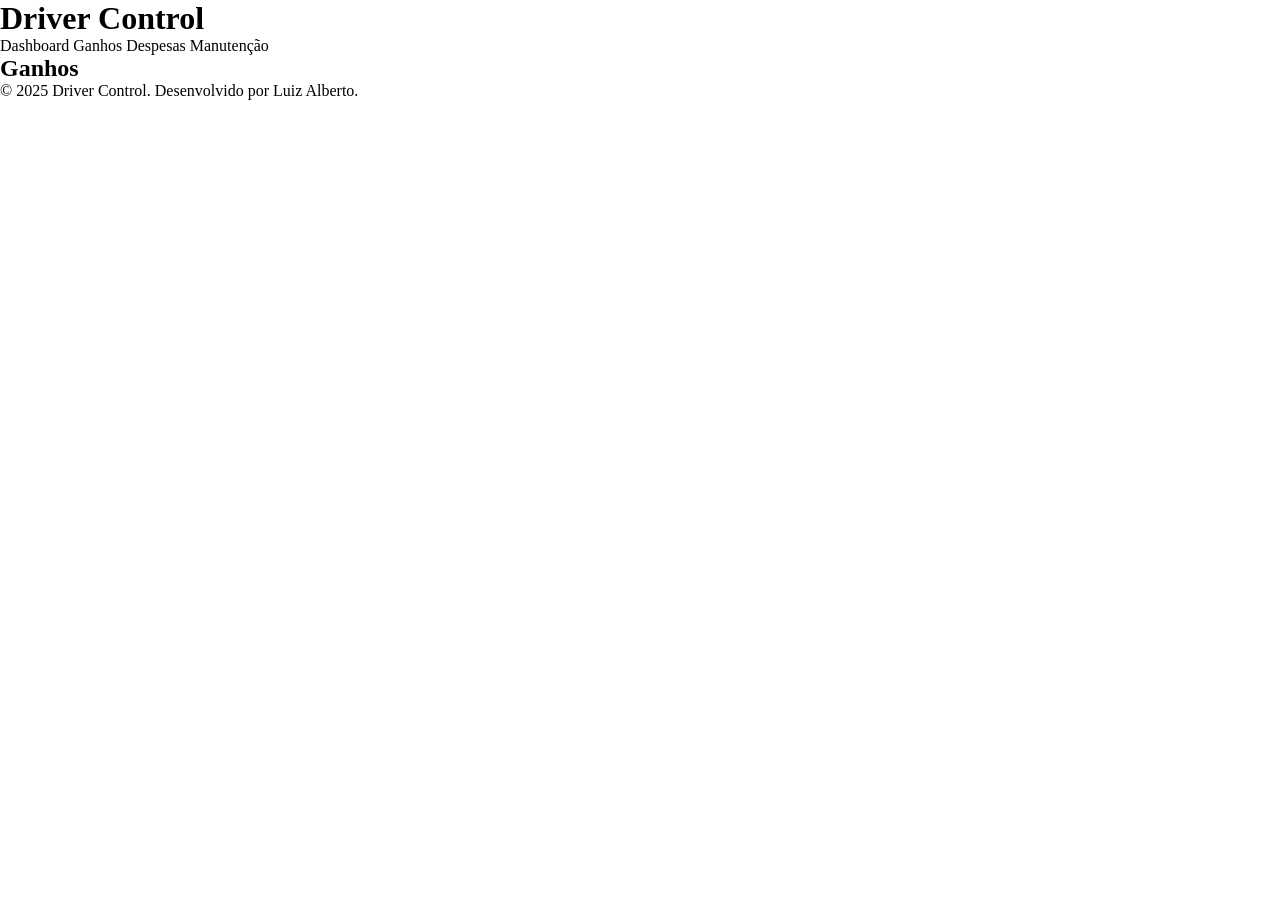
==== pages/earnings.html @ a56a7a0a "feat: add base HTML structure for all pages" ====
<!DOCTYPE html>
<html lang="pt-BR">
  <head>
    <meta charset="UTF-8" />
    <meta name="viewport" content="width=device-width, initial-scale=1.0" />
    <title>Ganhos — Driver Control</title>
    <link rel="stylesheet" href="../assets/css/reset.css" />
    <link rel="stylesheet" href="../assets/css/variables.css" />
    <link rel="stylesheet" href="../assets/css/main.css" />
  </head>
  <body>

    <header class="header">
      <div class="header__logo">
        <h1>Driver Control</h1>
      </div>
      <nav class="header__nav">
        <a href="../index.html">Dashboard</a>
        <a href="earnings.html">Ganhos</a>
        <a href="expenses.html">Despesas</a>
        <a href="maintenance.html">Manutenção</a>
      </nav>
    </header>

    <main class="main">
      <h2>Ganhos</h2>
    </main>

    <footer class="footer">
      <p>&copy; 2025 Driver Control. Desenvolvido por Luiz Alberto.</p>
    </footer>

    <script src="../assets/js/app.js"></script>
  </body>
</html>
---- assets/css/variables.css ----
:root {
  /* Cores principais */
  --color-primary: #2563EB;
  --color-primary-dark: #1D4ED8;
  --color-secondary: #10B981;
  --color-danger: #EF4444;
  --color-warning: #F59E0B;

  /* Tons de cinza */
  --color-bg: #F8FAFC;
  --color-bg-card: #FFFFFF;
  --color-border: #E2E8F0;
  --color-text: #1E293B;
  --color-text-muted: #64748B;

  /* Tipografia */
  --font-family: 'Segoe UI', system-ui, sans-serif;
  --font-size-sm: 0.875rem;
  --font-size-base: 1rem;
  --font-size-lg: 1.125rem;
  --font-size-xl: 1.25rem;

  /* Espaçamento */
  --spacing-xs: 0.25rem;
  --spacing-sm: 0.5rem;
  --spacing-md: 1rem;
  --spacing-lg: 1.5rem;
  --spacing-xl: 2rem;

  /* Bordas */
  --border-radius: 8px;
  --border-radius-lg: 12px;
}
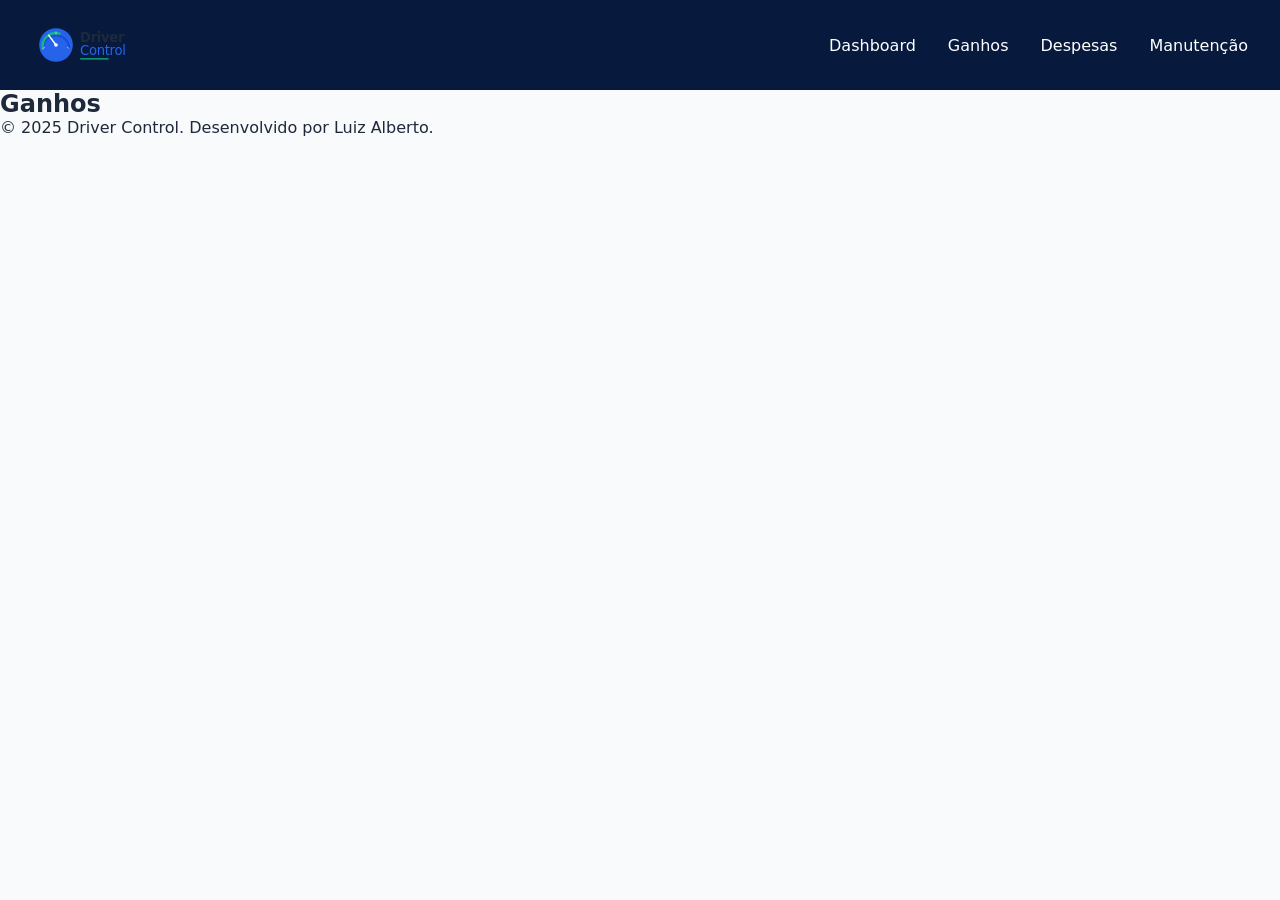
==== commit c065b9f8: "feat: add header styles and dashboard cards" ====
--- a/pages/earnings.html
+++ b/pages/earnings.html
@@ -11,8 +11,7 @@
   <body>
 
     <header class="header">
-      <div class="header__logo">
-        <h1>Driver Control</h1>
+      <img src="../assets/img/logo.svg" alt="Driver Control" height="48" />
       </div>
       <nav class="header__nav">
         <a href="../index.html">Dashboard</a>
--- a/assets/css/variables.css
+++ b/assets/css/variables.css
@@ -5,6 +5,9 @@
   --color-secondary: #10B981;
   --color-danger: #EF4444;
   --color-warning: #F59E0B;
+
+  /* Header */
+  --color-header: #071A3D;
 
   /* Tons de cinza */
   --color-bg: #F8FAFC;
--- a/assets/css/main.css
+++ b/assets/css/main.css
@@ -0,0 +1,78 @@
+body {
+    font-family: var(--font-family);
+    background-color: var(--color-bg);
+    color: var(--color-text);
+    min-height: 100vh;
+}
+
+.header {
+    background-color: var(--color-header);
+    display: flex;
+    justify-content: space-between;
+    align-items: center;
+    padding: 1rem 2rem;
+    min-height: 90px;
+    color: white;
+}
+
+.header__nav{
+    display: flex;
+    gap: 2rem;
+}
+
+.header__nav a {
+    text-decoration: none;
+    color: white;
+    font-size: var(--font-size-base);
+    transition: color 0.3s ease;
+}
+
+.header__nav a:hover {
+    color: var(--color-secondary);
+}
+
+.dashboard__cards {
+    display: flex;
+    gap: 2rem;
+}
+
+.card {
+    background-color: var(--color-bg-card);
+    padding: var(--spacing-lg);
+    border-radius: var(--border-radius-lg);
+    flex: 1;
+    box-shadow: 0 1px 3px rgba(0, 0, 0, 0.08);  /* sombra sutil */
+    display: flex;
+    flex-direction: column;
+    gap: var(--spacing-xs);
+}
+
+.card--success {
+    border-left: 4px solid var(--color-secondary);
+}
+
+.card--danger{
+    border-left: 4px solid var(--color-danger);
+}
+
+.card--warning{
+    border-left: 4px solid var(--color-warning);
+}
+
+.card__label{
+    font-size: var(--font-size-sm);
+    color:var(--color-text-muted);
+    margin-bottom: var(--spacing-sm);
+}
+
+.card__value{
+    font-size: 2rem;
+    font-weight: 700;
+    color: var(--color-text);
+    margin-bottom: var(--spacing-sm);
+}
+
+.card__info{
+    font-size: var(--font-size-sm);
+    color: var(--color-text-muted);
+}
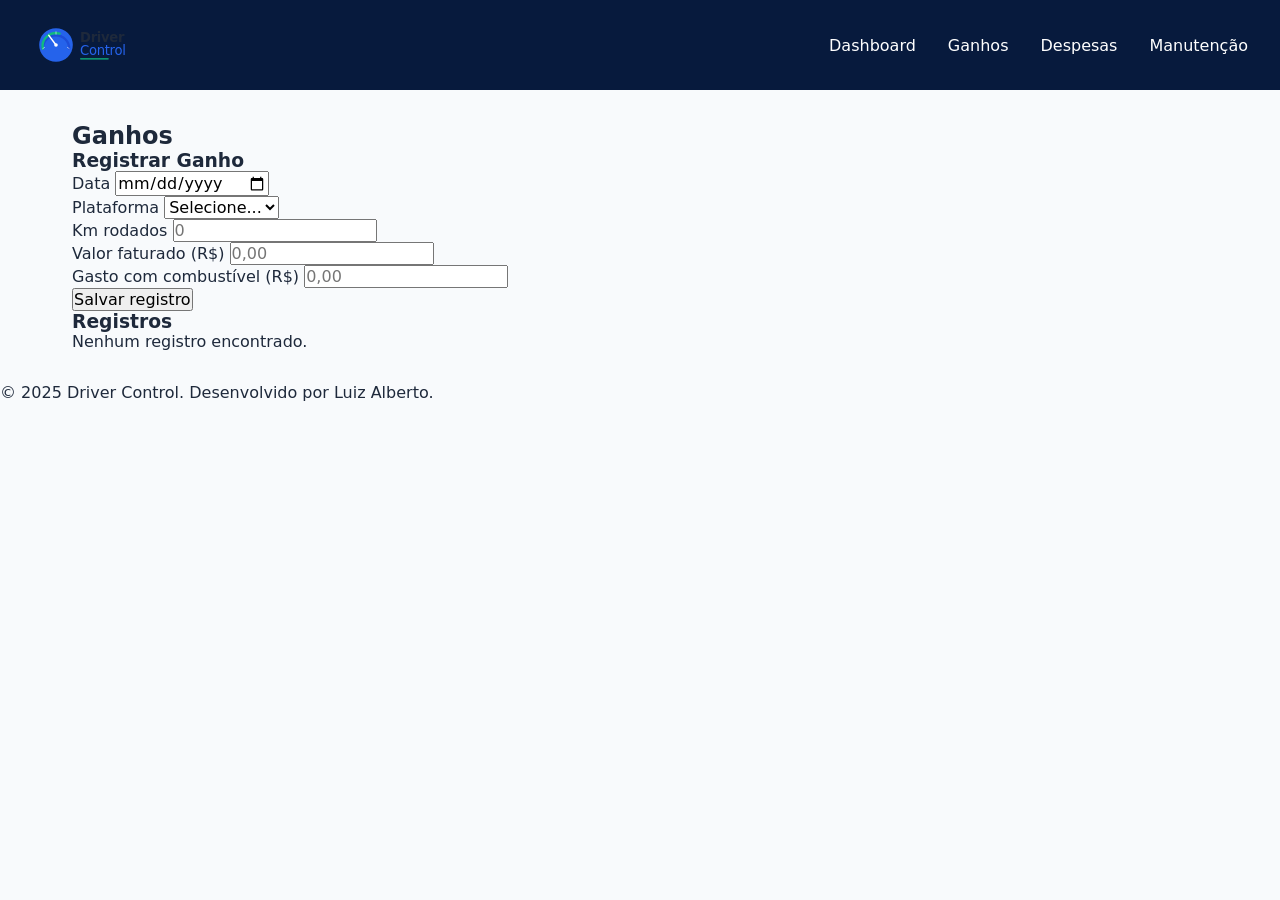
==== commit 62d2d6c1: "feat: add earnings registration with localStorage persistence" ====
--- a/pages/earnings.html
+++ b/pages/earnings.html
@@ -23,6 +23,54 @@
 
     <main class="main">
       <h2>Ganhos</h2>
+
+      <section class="earnings">
+        <h3>Registrar Ganho</h3>
+
+        <form class="earnings-form" id="earnings-form">
+
+          <div class="form-group">
+            <label for="date">Data</label>
+            <input type="date" id="date" name="date" required />
+          </div>
+
+          <div class="form-group">
+            <label for="platform">Plataforma</label>
+            <select id="platform" name="platform" required>
+              <option value="">Selecione...</option>
+              <option value="uber">Uber</option>
+              <option value="99">99</option>
+              <option value="indrive">InDrive</option>
+              <option value="outro">Outro</option>
+            </select>
+          </div>
+
+          <div class="form-group">
+            <label for="km">Km rodados</label>
+            <input type="number" id="km" name="km" min="0" step="0.1" placeholder="0" required />
+          </div>
+
+          <div class="form-group">
+            <label for="earned">Valor faturado (R$)</label>
+            <input type="number" id="earned" name="earned" min="0" step="0.01" placeholder="0,00" required />
+          </div>
+
+          <div class="form-group">
+            <label for="fuel">Gasto com combustível (R$)</label>
+            <input type="number" id="fuel" name="fuel" min="0" step="0.01" placeholder="0,00" required />
+          </div>
+
+          <button type="submit" class="btn btn--primary">Salvar registro</button>
+
+        </form>
+
+        <section class="earnings-list">
+          <h3>Registros</h3>
+          <div id="earnings-list">
+            <!-- os registros vão aparecer aqui via JavaScript -->
+          </div>
+        </section>
+      </section>
     </main>
 
     <footer class="footer">
--- a/assets/css/main.css
+++ b/assets/css/main.css
@@ -1,3 +1,9 @@
+.main {
+    max-width: 1200px;
+    margin: 0 auto;
+    padding: var(--spacing-xl);
+}
+
 body {
     font-family: var(--font-family);
     background-color: var(--color-bg);
@@ -75,4 +81,20 @@
 .card__info{
     font-size: var(--font-size-sm);
     color: var(--color-text-muted);
+}
+
+@media (max-width: 768px) {
+    .dashboard__cards {
+        flex-direction: column;
+    }
+
+    .header {
+        flex-direction: column;
+        gap: var(--spacing-md);
+        padding: var(--spacing-md);
+    }
+
+    .header__nav {
+        gap: var(--spacing-md);
+    }
 }
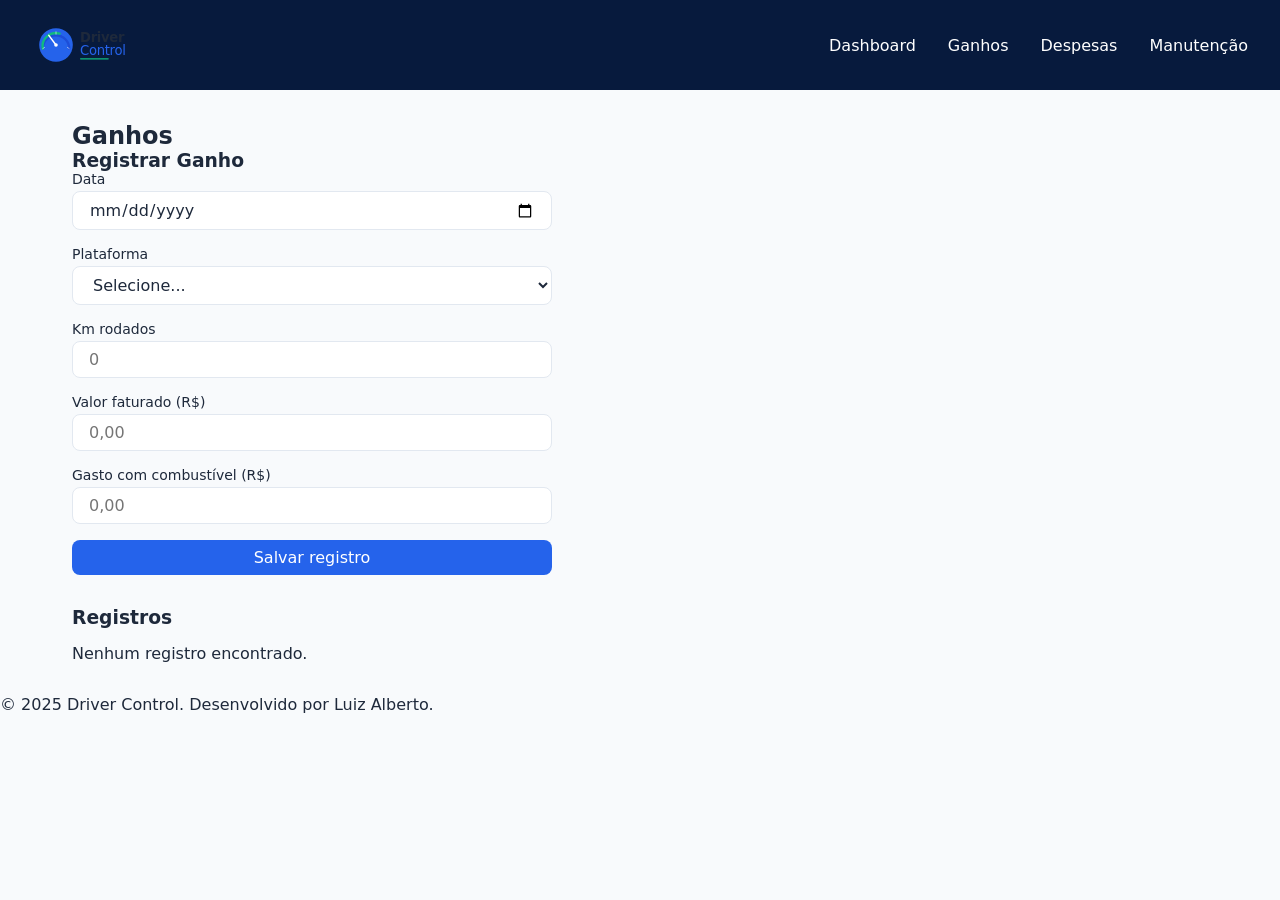
==== commit ea00894c: "refactor: separate JS into modules (storage, earnings, app)" ====
--- a/pages/earnings.html
+++ b/pages/earnings.html
@@ -77,6 +77,8 @@
       <p>&copy; 2025 Driver Control. Desenvolvido por Luiz Alberto.</p>
     </footer>
 
+    <script src="../assets/js/storage.js"></script>
+    <script src="../assets/js/earnings.js"></script>
     <script src="../assets/js/app.js"></script>
   </body>
 </html>
--- a/assets/css/main.css
+++ b/assets/css/main.css
@@ -97,4 +97,91 @@
     .header__nav {
         gap: var(--spacing-md);
     }
+}
+
+.earnings-list {
+    margin-top: var(--spacing-xl);
+}
+
+.earnings-list h3 {
+    margin-bottom: var(--spacing-md);
+    color: var(--color-text);
+}
+
+.earning-item {
+    background-color: var(--color-bg-card);
+    border-radius: var(--border-radius);
+    padding: var(--spacing-md) var(--spacing-lg);
+    margin-bottom: var(--spacing-md);
+    border-left: 4px solid var(--color-secondary);
+    display: flex;
+    gap: var(--spacing-lg);
+    flex-wrap: wrap;
+}
+
+.earning-item p {
+    font-size: var(--font-size-sm);
+    color: var(--color-text-muted);
+    margin: 0;
+}
+
+.earning-item p strong {
+    color: var(--color-text);
+    display: block;
+    margin-bottom: 2px;
+}
+
+.earnings-form {
+    display: flex;
+    flex-direction: column;
+    gap: var(--spacing-md);
+    max-width: 480px;
+}
+
+.form-group {
+    display: flex;
+    flex-direction: column;
+    gap: var(--spacing-xs);
+}
+
+.form-group label {
+    font-size: var(--font-size-sm);
+    font-weight: 500;
+    color: var(--color-text);
+}
+
+.form-group input,
+.form-group select {
+    padding: var(--spacing-sm) var(--spacing-md);
+    border: 1px solid var(--color-border);
+    border-radius: var(--border-radius);
+    font-size: var(--font-size-base);
+    color: var(--color-text);
+    background-color: var(--color-bg-card);
+    transition: border-color 0.3s ease;
+}
+
+.form-group input:focus,
+.form-group select:focus {
+    outline: none;
+    border-color: var(--color-primary);
+}
+
+.btn {
+    padding: var(--spacing-sm) var(--spacing-lg);
+    border-radius: var(--border-radius);
+    border: none;
+    font-size: var(--font-size-base);
+    font-weight: 500;
+    cursor: pointer;
+    transition: background-color 0.3s ease;
+}
+
+.btn--primary {
+    background-color: var(--color-primary);
+    color: white;
+}
+
+.btn--primary:hover {
+    background-color: var(--color-primary-dark);
 }
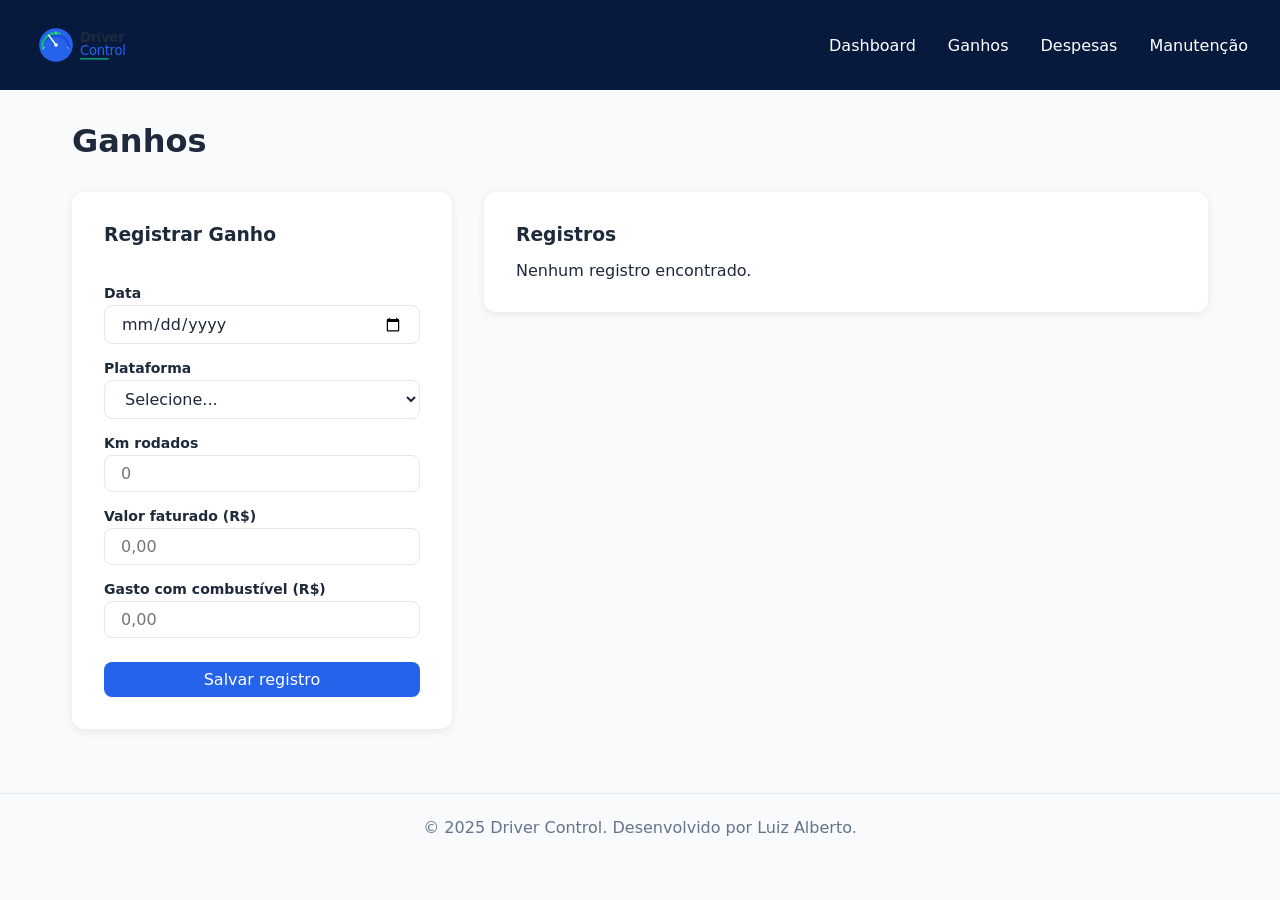
==== commit b62b9ee0: "style: corrige alinhamento vertical dos cards e remove margem duplicada" ====
--- a/pages/earnings.html
+++ b/pages/earnings.html
@@ -25,9 +25,9 @@
       <h2>Ganhos</h2>
 
       <section class="earnings">
-        <h3>Registrar Ganho</h3>
-
-        <form class="earnings-form" id="earnings-form">
+        
+        <form class="form-card" id="earnings-form">
+          <h3>Registrar Ganho</h3>
 
           <div class="form-group">
             <label for="date">Data</label>
@@ -61,15 +61,15 @@
           </div>
 
           <button type="submit" class="btn btn--primary">Salvar registro</button>
-
         </form>
 
         <section class="earnings-list">
           <h3>Registros</h3>
+          
           <div id="earnings-list">
-            <!-- os registros vão aparecer aqui via JavaScript -->
-          </div>
+            </div>
         </section>
+
       </section>
     </main>
 
--- a/assets/css/main.css
+++ b/assets/css/main.css
@@ -100,7 +100,11 @@
 }
 
 .earnings-list {
-    margin-top: var(--spacing-xl);
+    /* margin-top: var(--spacing-xl);  <-- RECOVERY / REMOVA ESTA LINHA */
+    background-color: var(--color-bg-card);
+    padding: var(--spacing-xl);
+    border-radius: var(--border-radius-lg);
+    box-shadow: 0 2px 8px rgba(0, 0, 0, 0.08);
 }
 
 .earnings-list h3 {
@@ -165,6 +169,20 @@
 .form-group select:focus {
     outline: none;
     border-color: var(--color-primary);
+}
+
+/* FORM PADRÃO PARA TODAS AS PÁGINAS */
+
+.form-card {
+    background-color: var(--color-bg-card);
+    padding: var(--spacing-xl);
+    border-radius: var(--border-radius-lg);
+    box-shadow: 0 2px 8px rgba(0, 0, 0, 0.08);
+
+    display: flex;
+    flex-direction: column;
+    gap: var(--spacing-md);
+    max-width: 100%;
 }
 
 .btn {
@@ -184,4 +202,857 @@
 
 .btn--primary:hover {
     background-color: var(--color-primary-dark);
-}+}
+
+/* ==========================
+   MANUTENÇÃO
+========================== */
+
+h2 {
+    font-size: 2rem;
+    margin-bottom: var(--spacing-xl);
+    color: var(--color-text);
+}
+
+h3 {
+    margin-bottom: var(--spacing-lg);
+    color: var(--color-text);
+}
+
+.expenses {
+    display: grid;
+    grid-template-columns: 380px 1fr;
+    gap: var(--spacing-xl);
+    align-items: start;
+}
+
+/* Formulário */
+
+.expenses-form {
+    background-color: var(--color-bg-card);
+    padding: var(--spacing-xl);
+    border-radius: var(--border-radius-lg);
+    box-shadow: 0 2px 8px rgba(0, 0, 0, 0.08);
+
+    display: flex;
+    flex-direction: column;
+    gap: var(--spacing-md);
+    max-width: 100%;
+}
+
+.expenses-list {
+    background-color: var(--color-bg-card);
+    padding: var(--spacing-xl);
+    border-radius: var(--border-radius-lg);
+    box-shadow: 0 2px 8px rgba(0, 0, 0, 0.08);
+}
+
+#expenses-list {
+    display: grid;
+    gap: var(--spacing-md);
+}
+
+.form-group {
+    display: flex;
+    flex-direction: column;
+    gap: var(--spacing-xs);
+}
+
+.form-group label {
+    font-size: var(--font-size-sm);
+    font-weight: 600;
+    color: var(--color-text);
+}
+
+.form-group input,
+.form-group select {
+    padding: var(--spacing-sm) var(--spacing-md);
+    border: 1px solid var(--color-border);
+    border-radius: var(--border-radius);
+    font-size: var(--font-size-base);
+    color: var(--color-text);
+    background-color: var(--color-bg-card);
+
+    transition: border-color .3s ease,
+                box-shadow .3s ease;
+}
+
+.form-group input:focus,
+.form-group select:focus {
+    outline: none;
+    border-color: var(--color-primary);
+
+    box-shadow: 0 0 0 3px rgba(37, 99, 235, .15);
+}
+
+/* Botão */
+
+.btn--primary {
+    margin-top: var(--spacing-sm);
+    width: 100%;
+}
+
+/* Lista */
+
+.maintenance-list {
+    background-color: var(--color-bg-card);
+    padding: var(--spacing-xl);
+    border-radius: var(--border-radius-lg);
+    box-shadow: 0 2px 8px rgba(0, 0, 0, 0.08);
+}
+
+#maintenance-list {
+    display: grid;
+    gap: var(--spacing-md);
+}
+
+/* Card de manutenção */
+
+.maintenance-card {
+    background-color: white;
+
+    border-left: 5px solid var(--color-primary);
+
+    border-radius: var(--border-radius);
+
+    padding: var(--spacing-lg);
+
+    box-shadow: 0 1px 4px rgba(0, 0, 0, 0.08);
+
+    transition: transform .2s ease,
+                box-shadow .2s ease;
+}
+
+.maintenance-card:hover {
+    transform: translateY(-2px);
+
+    box-shadow: 0 6px 14px rgba(0, 0, 0, 0.12);
+}
+
+.maintenance-card p {
+    margin-bottom: var(--spacing-xs);
+    color: var(--color-text-muted);
+    line-height: 1.5;
+}
+
+.maintenance-card strong {
+    color: var(--color-text);
+}
+
+.maintenance-card hr {
+    margin-top: var(--spacing-md);
+    border: none;
+    border-top: 1px solid var(--color-border);
+}
+
+/* Rodapé */
+
+.footer {
+    margin-top: var(--spacing-xl);
+    padding: var(--spacing-lg);
+    text-align: center;
+    color: var(--color-text-muted);
+    border-top: 1px solid var(--color-border);
+}
+
+.btn--danger {
+    background-color: var(--color-danger);
+    color: white;
+    margin-top: 1rem;
+}
+
+.btn--danger:hover {
+    opacity: 0.9;
+}
+
+/* Responsivo */
+
+@media (max-width: 768px) {
+
+    .expenses {
+        grid-template-columns: 1fr;
+    }
+
+    .maintenance-list {
+        margin-top: 0;
+    }
+}
+
+/* Categorias de despesas */
+
+.expense-combustivel {
+    border-left-color: #f59e0b;
+}
+
+.expense-alimentacao {
+    border-left-color: #10b981;
+}
+
+.expense-pedagio {
+    border-left-color: #6366f1;
+}
+
+.expense-lavagem {
+    border-left-color: #06b6d4;
+}
+
+.expense-estacionamento {
+    border-left-color: #8b5cf6;
+}
+
+.expense-manutencao {
+    border-left-color: #ef4444;
+}
+
+.expense-outros {
+    border-left-color: #64748b;
+}
+
+/* Lista de ganhos */
+
+.earnings {
+    display: grid;
+    grid-template-columns: 380px 1fr;
+    gap: var(--spacing-xl);
+    align-items: stretch; /* Isso faz os dois cards terem sempre a mesma altura */
+}
+
+.earnings-col {
+    display: flex;
+    flex-direction: column;
+}
+
+.earnings-col .form-card,
+.earnings-col .earnings-list {
+    flex: 1;
+}
+
+.earnings-list {
+    background-color: var(--color-bg-card);
+    padding: var(--spacing-xl);
+    border-radius: var(--border-radius-lg);
+    box-shadow: 0 2px 8px rgba(0, 0, 0, 0.08);
+    margin-top: 0; /* <--- Adicione essa linha aqui para zerar os 32px */
+}
+
+#earnings-list {
+    display: grid;
+    gap: var(--spacing-md);
+}
+
+
+@media (max-width: 768px) {
+
+    .earnings {
+        grid-template-columns: 1fr;
+    }
+}
+
+/* ==========================
+   CARDS DE REGISTROS
+========================== */
+
+.record-card {
+    background-color: white;
+    border-radius: var(--border-radius);
+    padding: var(--spacing-lg);
+
+    box-shadow: 0 1px 4px rgba(0,0,0,.08);
+
+    transition: transform .2s ease,
+                box-shadow .2s ease;
+}
+
+.record-card:hover {
+    transform: translateY(-2px);
+
+    box-shadow: 0 6px 14px rgba(0,0,0,.12);
+}
+
+.record-card p {
+    margin-bottom: var(--spacing-xs);
+    color: var(--color-text-muted);
+    line-height: 1.5;
+}
+
+.record-card strong {
+    color: var(--color-text);
+}
+
+.main {
+    max-width: 1200px;
+    margin: 0 auto;
+    padding: var(--spacing-xl);
+}
+
+body {
+    font-family: var(--font-family);
+    background-color: var(--color-bg);
+    color: var(--color-text);
+    min-height: 100vh;
+}
+
+.header {
+    background-color: var(--color-header);
+    display: flex;
+    justify-content: space-between;
+    align-items: center;
+    padding: 1rem 2rem;
+    min-height: 90px;
+    color: white;
+}
+
+.header__nav{
+    display: flex;
+    gap: 2rem;
+}
+
+.header__nav a {
+    text-decoration: none;
+    color: white;
+    font-size: var(--font-size-base);
+    transition: color 0.3s ease;
+}
+
+.header__nav a:hover {
+    color: var(--color-secondary);
+}
+
+.dashboard__cards {
+    display: flex;
+    gap: 2rem;
+}
+
+.card {
+    background-color: var(--color-bg-card);
+    padding: var(--spacing-lg);
+    border-radius: var(--border-radius-lg);
+    flex: 1;
+    box-shadow: 0 1px 3px rgba(0, 0, 0, 0.08);  /* sombra sutil */
+    display: flex;
+    flex-direction: column;
+    gap: var(--spacing-xs);
+}
+
+.card--success {
+    border-left: 4px solid var(--color-secondary);
+}
+
+.card--danger{
+    border-left: 4px solid var(--color-danger);
+}
+
+.card--warning{
+    border-left: 4px solid var(--color-warning);
+}
+
+.card__label{
+    font-size: var(--font-size-sm);
+    color:var(--color-text-muted);
+    margin-bottom: var(--spacing-sm);
+}
+
+.card__value{
+    font-size: 2rem;
+    font-weight: 700;
+    color: var(--color-text);
+    margin-bottom: var(--spacing-sm);
+}
+
+.card__info{
+    font-size: var(--font-size-sm);
+    color: var(--color-text-muted);
+}
+
+@media (max-width: 768px) {
+    .dashboard__cards {
+        flex-direction: column;
+    }
+
+    .header {
+        flex-direction: column;
+        gap: var(--spacing-md);
+        padding: var(--spacing-md);
+    }
+
+    .header__nav {
+        gap: var(--spacing-md);
+    }
+}
+
+
+.earnings-list h3 {
+    margin-bottom: var(--spacing-md);
+    color: var(--color-text);
+}
+
+.earning-item {
+    background-color: var(--color-bg-card);
+    border-radius: var(--border-radius);
+    padding: var(--spacing-md) var(--spacing-lg);
+    margin-bottom: var(--spacing-md);
+    border-left: 4px solid var(--color-secondary);
+    display: flex;
+    gap: var(--spacing-lg);
+    flex-wrap: wrap;
+}
+
+.earning-item p {
+    font-size: var(--font-size-sm);
+    color: var(--color-text-muted);
+    margin: 0;
+}
+
+.earning-item p strong {
+    color: var(--color-text);
+    display: block;
+    margin-bottom: 2px;
+}
+
+.earnings-form {
+    display: flex;
+    flex-direction: column;
+    gap: var(--spacing-md);
+    max-width: 480px;
+}
+
+.form-group {
+    display: flex;
+    flex-direction: column;
+    gap: var(--spacing-xs);
+}
+
+.form-group label {
+    font-size: var(--font-size-sm);
+    font-weight: 500;
+    color: var(--color-text);
+}
+
+.form-group input,
+.form-group select {
+    padding: var(--spacing-sm) var(--spacing-md);
+    border: 1px solid var(--color-border);
+    border-radius: var(--border-radius);
+    font-size: var(--font-size-base);
+    color: var(--color-text);
+    background-color: var(--color-bg-card);
+    transition: border-color 0.3s ease;
+}
+
+.form-group input:focus,
+.form-group select:focus {
+    outline: none;
+    border-color: var(--color-primary);
+}
+
+.btn {
+    padding: var(--spacing-sm) var(--spacing-lg);
+    border-radius: var(--border-radius);
+    border: none;
+    font-size: var(--font-size-base);
+    font-weight: 500;
+    cursor: pointer;
+    transition: background-color 0.3s ease;
+}
+
+.btn--primary {
+    background-color: var(--color-primary);
+    color: white;
+}
+
+.btn--primary:hover {
+    background-color: var(--color-primary-dark);
+}
+
+/* ==========================
+   MANUTENÇÃO
+========================== */
+
+h2 {
+    font-size: 2rem;
+    margin-bottom: var(--spacing-xl);
+    color: var(--color-text);
+}
+
+h3 {
+    margin-bottom: var(--spacing-lg);
+    color: var(--color-text);
+}
+
+.expenses {
+    display: grid;
+    grid-template-columns: 380px 1fr;
+    gap: var(--spacing-xl);
+    align-items: start;
+}
+
+/* Formulário */
+
+.expenses-form {
+    background-color: var(--color-bg-card);
+    padding: var(--spacing-xl);
+    border-radius: var(--border-radius-lg);
+    box-shadow: 0 2px 8px rgba(0, 0, 0, 0.08);
+
+    display: flex;
+    flex-direction: column;
+    gap: var(--spacing-md);
+    max-width: 100%;
+}
+
+.expenses-list {
+    background-color: var(--color-bg-card);
+    padding: var(--spacing-xl);
+    border-radius: var(--border-radius-lg);
+    box-shadow: 0 2px 8px rgba(0, 0, 0, 0.08);
+}
+
+#expenses-list {
+    display: grid;
+    gap: var(--spacing-md);
+}
+
+.form-group {
+    display: flex;
+    flex-direction: column;
+    gap: var(--spacing-xs);
+}
+
+.form-group label {
+    font-size: var(--font-size-sm);
+    font-weight: 600;
+    color: var(--color-text);
+}
+
+.form-group input,
+.form-group select {
+    padding: var(--spacing-sm) var(--spacing-md);
+    border: 1px solid var(--color-border);
+    border-radius: var(--border-radius);
+    font-size: var(--font-size-base);
+    color: var(--color-text);
+    background-color: var(--color-bg-card);
+
+    transition: border-color .3s ease,
+                box-shadow .3s ease;
+}
+
+.form-group input:focus,
+.form-group select:focus {
+    outline: none;
+    border-color: var(--color-primary);
+
+    box-shadow: 0 0 0 3px rgba(37, 99, 235, .15);
+}
+
+/* Botão */
+
+.btn--primary {
+    margin-top: var(--spacing-sm);
+    width: 100%;
+}
+
+/* Lista */
+
+.maintenance-list {
+    background-color: var(--color-bg-card);
+    padding: var(--spacing-xl);
+    border-radius: var(--border-radius-lg);
+    box-shadow: 0 2px 8px rgba(0, 0, 0, 0.08);
+}
+
+#maintenance-list {
+    display: grid;
+    gap: var(--spacing-md);
+}
+
+/* Card de manutenção */
+
+.maintenance-card {
+    background-color: white;
+
+    border-left: 5px solid var(--color-primary);
+
+    border-radius: var(--border-radius);
+
+    padding: var(--spacing-lg);
+
+    box-shadow: 0 1px 4px rgba(0, 0, 0, 0.08);
+
+    transition: transform .2s ease,
+                box-shadow .2s ease;
+}
+
+.maintenance-card:hover {
+    transform: translateY(-2px);
+
+    box-shadow: 0 6px 14px rgba(0, 0, 0, 0.12);
+}
+
+.maintenance-card p {
+    margin-bottom: var(--spacing-xs);
+    color: var(--color-text-muted);
+    line-height: 1.5;
+}
+
+.maintenance-card strong {
+    color: var(--color-text);
+}
+
+.maintenance-card hr {
+    margin-top: var(--spacing-md);
+    border: none;
+    border-top: 1px solid var(--color-border);
+}
+
+/* Rodapé */
+
+.footer {
+    margin-top: var(--spacing-xl);
+    padding: var(--spacing-lg);
+    text-align: center;
+    color: var(--color-text-muted);
+    border-top: 1px solid var(--color-border);
+}
+
+.btn--danger {
+    background-color: var(--color-danger);
+    color: white;
+    margin-top: 1rem;
+}
+
+.btn--danger:hover {
+    opacity: 0.9;
+}
+
+/* Responsivo */
+
+@media (max-width: 768px) {
+
+    .expenses {
+        grid-template-columns: 1fr;
+    }
+
+    .maintenance-list {
+        margin-top: 0;
+    }
+}
+
+/* Categorias de despesas */
+
+.expense-combustivel {
+    border-left-color: #f59e0b;
+}
+
+.expense-alimentacao {
+    border-left-color: #10b981;
+}
+
+.expense-pedagio {
+    border-left-color: #6366f1;
+}
+
+.expense-lavagem {
+    border-left-color: #06b6d4;
+}
+
+.expense-estacionamento {
+    border-left-color: #8b5cf6;
+}
+
+.expense-manutencao {
+    border-left-color: #ef4444;
+}
+
+.expense-outros {
+    border-left-color: #64748b;
+}
+
+/* Lista de ganhos */
+
+.earnings {
+    display: grid;
+    grid-template-columns: 380px 1fr;
+    gap: var(--spacing-xl);
+    align-items: start;
+}
+
+.earnings-list {
+    background-color: var(--color-bg-card);
+    padding: var(--spacing-xl);
+    border-radius: var(--border-radius-lg);
+    box-shadow: 0 2px 8px rgba(0, 0, 0, 0.08);
+}
+
+#earnings-list {
+    display: grid;
+    gap: var(--spacing-md);
+}
+
+
+@media (max-width: 768px) {
+
+    .earnings {
+        grid-template-columns: 1fr;
+    }
+}
+
+/* ==========================
+   CARDS DE REGISTROS
+========================== */
+
+.record-card {
+    background-color: white;
+    border-radius: var(--border-radius);
+    padding: var(--spacing-lg);
+
+    border-left: 5px solid var(--color-primary);
+
+    box-shadow: 0 1px 4px rgba(0,0,0,.08);
+
+    transition:
+        transform .2s ease,
+        box-shadow .2s ease;
+}
+
+.record-card:hover {
+    transform: translateY(-2px);
+    box-shadow: 0 6px 14px rgba(0,0,0,.12);
+}
+
+.record-card p {
+    margin-bottom: var(--spacing-xs);
+    color: var(--color-text-muted);
+    line-height: 1.5;
+}
+
+.record-card strong {
+    color: var(--color-text);
+}
+
+/* Ganhos */
+
+.platform-uber {
+    border-left: 5px solid #000000;
+}
+
+.platform-99 {
+    border-left: 5px solid #f59e0b;
+}
+
+.platform-indrive {
+    border-left: 5px solid #22c55e;
+}
+
+.platform-outro {
+    border-left: 5px solid #64748b;
+}
+
+/* Manutenção */
+
+.maintenance-record {
+    border-left: 5px solid var(--color-primary);
+}
+
+/* ==========================
+   LAYOUT PADRÃO (USADO EM TODAS AS PÁGINAS)
+========================== */
+
+.page-grid {
+    display: grid;
+    grid-template-columns: 380px 1fr;
+    gap: var(--spacing-xl);
+    align-items: start;
+}
+
+.form-card {
+    background-color: var(--color-bg-card);
+    padding: var(--spacing-xl);
+    border-radius: var(--border-radius-lg);
+    box-shadow: 0 2px 8px rgba(0,0,0,0.08);
+
+    display: flex;
+    flex-direction: column;
+    gap: var(--spacing-md);
+}
+
+.list-card {
+    background-color: var(--color-bg-card);
+    padding: var(--spacing-xl);
+    border-radius: var(--border-radius-lg);
+    box-shadow: 0 2px 8px rgba(0,0,0,0.08);
+}
+
+/* ==========================
+   FORM (PADRÃO GLOBAL)
+========================== */
+
+.form-group {
+    display: flex;
+    flex-direction: column;
+    gap: var(--spacing-xs);
+}
+
+.form-group label {
+    font-size: var(--font-size-sm);
+    font-weight: 600;
+    color: var(--color-text);
+}
+
+.form-group input,
+.form-group select {
+    padding: var(--spacing-sm) var(--spacing-md);
+    border: 1px solid var(--color-border);
+    border-radius: var(--border-radius);
+    font-size: var(--font-size-base);
+    background-color: var(--color-bg-card);
+    color: var(--color-text);
+}
+
+/* ==========================
+   BOTÃO
+========================== */
+
+.btn--primary {
+    width: 100%;
+    margin-top: var(--spacing-sm);
+}
+
+/* ==========================
+   CARDS DE REGISTRO (PADRÃO ÚNICO)
+========================== */
+
+.record-card {
+    background-color: white;
+    border-left: 5px solid var(--color-primary);
+    border-radius: var(--border-radius);
+    padding: var(--spacing-lg);
+
+    box-shadow: 0 1px 4px rgba(0,0,0,.08);
+
+    transition: transform .2s ease, box-shadow .2s ease;
+}
+
+.record-card:hover {
+    transform: translateY(-2px);
+    box-shadow: 0 6px 14px rgba(0,0,0,.12);
+}
+
+/* texto interno */
+.record-card p {
+    margin-bottom: var(--spacing-xs);
+    color: var(--color-text-muted);
+}
+
+.record-card strong {
+    color: var(--color-text);
+}
+
+/* ==========================
+   PLATAFORMAS (APENAS BORDA)
+========================== */
+
+.platform-uber { border-left-color: #000; }
+.platform-99 { border-left-color: #f59e0b; }
+.platform-indrive { border-left-color: #22c55e; }
+.platform-outro { border-left-color: #64748b; }
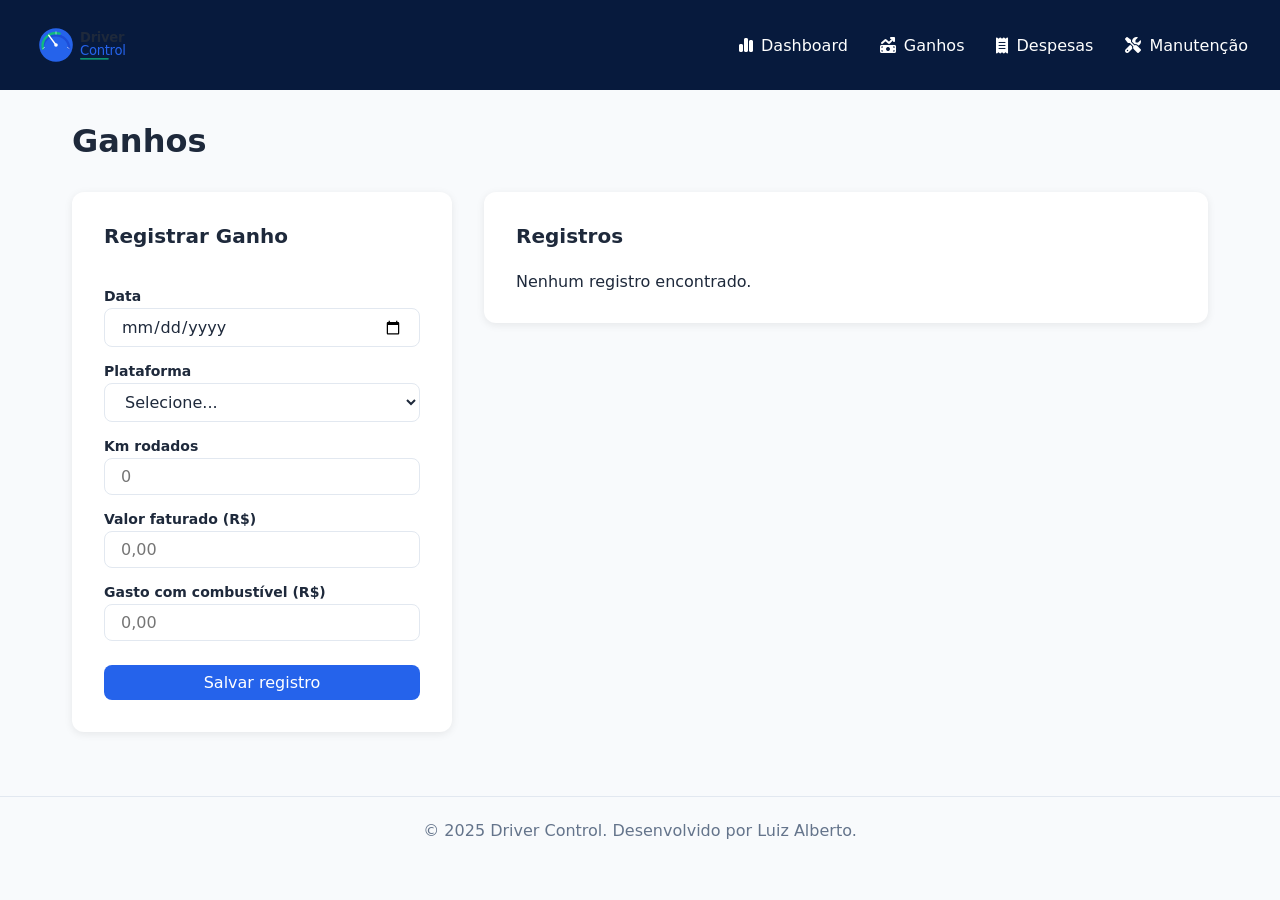
==== commit 46353af1: "Ajusta interface e navegação do sistema - Adiciona ícones do Font Awesome no header  - Corrige desal" ====
--- a/pages/earnings.html
+++ b/pages/earnings.html
@@ -4,6 +4,7 @@
     <meta charset="UTF-8" />
     <meta name="viewport" content="width=device-width, initial-scale=1.0" />
     <title>Ganhos — Driver Control</title>
+    <link rel="stylesheet" href="https://cdnjs.cloudflare.com/ajax/libs/font-awesome/6.5.1/css/all.min.css" />
     <link rel="stylesheet" href="../assets/css/reset.css" />
     <link rel="stylesheet" href="../assets/css/variables.css" />
     <link rel="stylesheet" href="../assets/css/main.css" />
@@ -11,66 +12,77 @@
   <body>
 
     <header class="header">
-      <img src="../assets/img/logo.svg" alt="Driver Control" height="48" />
+      <div class="header__logo">
+        <img src="../assets/img/logo.svg" alt="Driver Control" height="48" />
       </div>
       <nav class="header__nav">
-        <a href="../index.html">Dashboard</a>
-        <a href="earnings.html">Ganhos</a>
-        <a href="expenses.html">Despesas</a>
-        <a href="maintenance.html">Manutenção</a>
+        <a href="../index.html">
+          <i class="fa-solid fa-chart-simple"></i> Dashboard
+        </a>
+        <a href="earnings.html">
+          <i class="fa-solid fa-money-bill-trend-up"></i> Ganhos
+        </a>
+        <a href="expenses.html">
+          <i class="fa-solid fa-receipt"></i> Despesas
+        </a>
+        <a href="maintenance.html">
+          <i class="fa-solid fa-screwdriver-wrench"></i> Manutenção
+        </a>
       </nav>
     </header>
 
     <main class="main">
       <h2>Ganhos</h2>
 
-      <section class="earnings">
+      <div class="page-grid">
         
-        <form class="form-card" id="earnings-form">
-          <h3>Registrar Ganho</h3>
+        <div>
+          
+          <form class="form-card" id="earnings-form">
+            <h3 style="margin-bottom: var(--spacing-md);">Registrar Ganho</h3>
 
-          <div class="form-group">
-            <label for="date">Data</label>
-            <input type="date" id="date" name="date" required />
-          </div>
+            <div class="form-group">
+              <label for="date">Data</label>
+              <input type="date" id="date" name="date" required />
+            </div>
 
-          <div class="form-group">
-            <label for="platform">Plataforma</label>
-            <select id="platform" name="platform" required>
-              <option value="">Selecione...</option>
-              <option value="uber">Uber</option>
-              <option value="99">99</option>
-              <option value="indrive">InDrive</option>
-              <option value="outro">Outro</option>
-            </select>
-          </div>
+            <div class="form-group">
+              <label for="platform">Plataforma</label>
+              <select id="platform" name="platform" required>
+                <option value="">Selecione...</option>
+                <option value="uber">Uber</option>
+                <option value="99">99</option>
+                <option value="indrive">InDrive</option>
+                <option value="outro">Outro</option>
+              </select>
+            </div>
 
-          <div class="form-group">
-            <label for="km">Km rodados</label>
-            <input type="number" id="km" name="km" min="0" step="0.1" placeholder="0" required />
-          </div>
+            <div class="form-group">
+              <label for="km">Km rodados</label>
+              <input type="number" id="km" name="km" min="0" step="0.1" placeholder="0" required />
+            </div>
 
-          <div class="form-group">
-            <label for="earned">Valor faturado (R$)</label>
-            <input type="number" id="earned" name="earned" min="0" step="0.01" placeholder="0,00" required />
-          </div>
+            <div class="form-group">
+              <label for="earned">Valor faturado (R$)</label>
+              <input type="number" id="earned" name="earned" min="0" step="0.01" placeholder="0,00" required />
+            </div>
 
-          <div class="form-group">
-            <label for="fuel">Gasto com combustível (R$)</label>
-            <input type="number" id="fuel" name="fuel" min="0" step="0.01" placeholder="0,00" required />
-          </div>
+            <div class="form-group">
+              <label for="fuel">Gasto com combustível (R$)</label>
+              <input type="number" id="fuel" name="fuel" min="0" step="0.01" placeholder="0,00" required />
+            </div>
 
-          <button type="submit" class="btn btn--primary">Salvar registro</button>
-        </form>
+            <button type="submit" class="btn btn--primary">Salvar registro</button>
+          </form>
+        </div>
 
         <section class="earnings-list">
           <h3>Registros</h3>
-          
           <div id="earnings-list">
             </div>
         </section>
 
-      </section>
+      </div>
     </main>
 
     <footer class="footer">
--- a/assets/css/main.css
+++ b/assets/css/main.css
@@ -1,16 +1,34 @@
+/* ==========================================================================
+   1. ESTILOS GLOBAIS E BASE
+   ========================================================================== */
+body {
+    font-family: var(--font-family);
+    background-color: var(--color-bg);
+    color: var(--color-text);
+    min-height: 100vh;
+    -webkit-font-smoothing: antialiased;
+}
+
 .main {
     max-width: 1200px;
     margin: 0 auto;
     padding: var(--spacing-xl);
 }
 
-body {
-    font-family: var(--font-family);
-    background-color: var(--color-bg);
-    color: var(--color-text);
-    min-height: 100vh;
-}
-
+h2 {
+    font-size: 2rem;
+    margin-bottom: var(--spacing-xl);
+    color: var(--color-text);
+}
+
+h3 {
+    margin-bottom: var(--spacing-lg);
+    color: var(--color-text);
+}
+
+/* ==========================================================================
+   2. LAYOUT (HEADER & FOOTER)
+   ========================================================================== */
 .header {
     background-color: var(--color-header);
     display: flex;
@@ -21,22 +39,58 @@
     color: white;
 }
 
-.header__nav{
+.header__nav {
     display: flex;
     gap: 2rem;
 }
 
 .header__nav a {
-    text-decoration: none;
-    color: white;
-    font-size: var(--font-size-base);
-    transition: color 0.3s ease;
+    display: inline-flex;
+    align-items: center;
+    gap: 8px; /* Cria um espaçamento perfeito de 8px entre o ícone e o texto */
+    text-decoration: none; /* Garante que não crie sublinhado embaixo do ícone */
 }
 
 .header__nav a:hover {
     color: var(--color-secondary);
 }
 
+.footer {
+    margin-top: var(--spacing-xl);
+    padding: var(--spacing-lg);
+    text-align: center;
+    color: var(--color-text-muted);
+    border-top: 1px solid var(--color-border);
+}
+
+/* ==========================================================================
+   3. ESTRUTURA DE GRIDS DE PÁGINAS (DESKTOP)
+   ========================================================================== */
+.page-grid, .expenses, .earnings {
+    display: grid;
+    grid-template-columns: 380px 1fr;
+    gap: var(--spacing-xl);
+    align-items: start;
+}
+
+/* Grids internos das listas (Faz os registros virarem colunas elegantes no desktop) */
+#expenses-list, #earnings-list, #maintenance-list {
+    display: grid;
+    grid-template-columns: repeat(auto-fill, minmax(280px, 1fr));
+    gap: var(--spacing-md);
+}
+
+/* Container que envelopa as listas */
+.list-card, .expenses-list, .earnings-list, .maintenance-list {
+    background-color: var(--color-bg-card);
+    padding: var(--spacing-xl);
+    border-radius: var(--border-radius-lg);
+    box-shadow: 0 2px 8px rgba(0, 0, 0, 0.08);
+}
+
+/* ==========================================================================
+   4. COMPONENTES: DASHBOARD (CARDS RESUMO)
+   ========================================================================== */
 .dashboard__cards {
     display: flex;
     gap: 2rem;
@@ -47,99 +101,46 @@
     padding: var(--spacing-lg);
     border-radius: var(--border-radius-lg);
     flex: 1;
-    box-shadow: 0 1px 3px rgba(0, 0, 0, 0.08);  /* sombra sutil */
+    box-shadow: 0 1px 3px rgba(0, 0, 0, 0.08);
     display: flex;
     flex-direction: column;
     gap: var(--spacing-xs);
 }
 
-.card--success {
-    border-left: 4px solid var(--color-secondary);
-}
-
-.card--danger{
-    border-left: 4px solid var(--color-danger);
-}
-
-.card--warning{
-    border-left: 4px solid var(--color-warning);
-}
-
-.card__label{
+.card--success { border-left: 4px solid var(--color-secondary); }
+.card--danger  { border-left: 4px solid var(--color-danger); }
+.card--warning { border-left: 4px solid var(--color-warning); }
+
+.card__label {
     font-size: var(--font-size-sm);
-    color:var(--color-text-muted);
+    color: var(--color-text-muted);
     margin-bottom: var(--spacing-sm);
 }
 
-.card__value{
+.card__value {
     font-size: 2rem;
     font-weight: 700;
     color: var(--color-text);
     margin-bottom: var(--spacing-sm);
 }
 
-.card__info{
+.card__info {
     font-size: var(--font-size-sm);
     color: var(--color-text-muted);
 }
 
-@media (max-width: 768px) {
-    .dashboard__cards {
-        flex-direction: column;
-    }
-
-    .header {
-        flex-direction: column;
-        gap: var(--spacing-md);
-        padding: var(--spacing-md);
-    }
-
-    .header__nav {
-        gap: var(--spacing-md);
-    }
-}
-
-.earnings-list {
-    /* margin-top: var(--spacing-xl);  <-- RECOVERY / REMOVA ESTA LINHA */
+/* ==========================================================================
+   5. COMPONENTES: FORMULÁRIOS & BOTÕES
+   ========================================================================== */
+.form-card, .expenses-form, .earnings-form {
     background-color: var(--color-bg-card);
     padding: var(--spacing-xl);
     border-radius: var(--border-radius-lg);
     box-shadow: 0 2px 8px rgba(0, 0, 0, 0.08);
-}
-
-.earnings-list h3 {
-    margin-bottom: var(--spacing-md);
-    color: var(--color-text);
-}
-
-.earning-item {
-    background-color: var(--color-bg-card);
-    border-radius: var(--border-radius);
-    padding: var(--spacing-md) var(--spacing-lg);
-    margin-bottom: var(--spacing-md);
-    border-left: 4px solid var(--color-secondary);
-    display: flex;
-    gap: var(--spacing-lg);
-    flex-wrap: wrap;
-}
-
-.earning-item p {
-    font-size: var(--font-size-sm);
-    color: var(--color-text-muted);
-    margin: 0;
-}
-
-.earning-item p strong {
-    color: var(--color-text);
-    display: block;
-    margin-bottom: 2px;
-}
-
-.earnings-form {
     display: flex;
     flex-direction: column;
     gap: var(--spacing-md);
-    max-width: 480px;
+    max-width: 100%;
 }
 
 .form-group {
@@ -150,7 +151,7 @@
 
 .form-group label {
     font-size: var(--font-size-sm);
-    font-weight: 500;
+    font-weight: 600;
     color: var(--color-text);
 }
 
@@ -162,27 +163,14 @@
     font-size: var(--font-size-base);
     color: var(--color-text);
     background-color: var(--color-bg-card);
-    transition: border-color 0.3s ease;
+    transition: border-color 0.3s ease, box-shadow 0.3s ease;
 }
 
 .form-group input:focus,
 .form-group select:focus {
     outline: none;
     border-color: var(--color-primary);
-}
-
-/* FORM PADRÃO PARA TODAS AS PÁGINAS */
-
-.form-card {
-    background-color: var(--color-bg-card);
-    padding: var(--spacing-xl);
-    border-radius: var(--border-radius-lg);
-    box-shadow: 0 2px 8px rgba(0, 0, 0, 0.08);
-
-    display: flex;
-    flex-direction: column;
-    gap: var(--spacing-md);
-    max-width: 100%;
+    box-shadow: 0 0 0 3px rgba(37, 99, 235, 0.15);
 }
 
 .btn {
@@ -192,150 +180,55 @@
     font-size: var(--font-size-base);
     font-weight: 500;
     cursor: pointer;
-    transition: background-color 0.3s ease;
+    transition: background-color 0.3s ease, opacity 0.3s ease;
 }
 
 .btn--primary {
     background-color: var(--color-primary);
     color: white;
+    margin-top: var(--spacing-sm);
+    width: 100%;
 }
 
 .btn--primary:hover {
     background-color: var(--color-primary-dark);
 }
 
-/* ==========================
-   MANUTENÇÃO
-========================== */
-
-h2 {
-    font-size: 2rem;
-    margin-bottom: var(--spacing-xl);
-    color: var(--color-text);
-}
-
-h3 {
-    margin-bottom: var(--spacing-lg);
-    color: var(--color-text);
-}
-
-.expenses {
-    display: grid;
-    grid-template-columns: 380px 1fr;
-    gap: var(--spacing-xl);
-    align-items: start;
-}
-
-/* Formulário */
-
-.expenses-form {
-    background-color: var(--color-bg-card);
-    padding: var(--spacing-xl);
-    border-radius: var(--border-radius-lg);
-    box-shadow: 0 2px 8px rgba(0, 0, 0, 0.08);
-
-    display: flex;
-    flex-direction: column;
-    gap: var(--spacing-md);
-    max-width: 100%;
-}
-
-.expenses-list {
-    background-color: var(--color-bg-card);
-    padding: var(--spacing-xl);
-    border-radius: var(--border-radius-lg);
-    box-shadow: 0 2px 8px rgba(0, 0, 0, 0.08);
-}
-
-#expenses-list {
-    display: grid;
-    gap: var(--spacing-md);
-}
-
-.form-group {
-    display: flex;
-    flex-direction: column;
-    gap: var(--spacing-xs);
-}
-
-.form-group label {
-    font-size: var(--font-size-sm);
-    font-weight: 600;
-    color: var(--color-text);
-}
-
-.form-group input,
-.form-group select {
-    padding: var(--spacing-sm) var(--spacing-md);
-    border: 1px solid var(--color-border);
+.btn--danger {
+    background-color: var(--color-danger);
+    color: white;
+    margin-top: 1rem;
+}
+
+.btn--danger:hover {
+    opacity: 0.9;
+}
+
+/* ==========================================================================
+   6. COMPONENTES: CARDS DE REGISTROS (ITENS DAS LISTAS)
+   ========================================================================== */
+.record-card, .maintenance-card, .earning-item {
+    background-color: var(--color-bg-card);
     border-radius: var(--border-radius);
-    font-size: var(--font-size-base);
-    color: var(--color-text);
-    background-color: var(--color-bg-card);
-
-    transition: border-color .3s ease,
-                box-shadow .3s ease;
-}
-
-.form-group input:focus,
-.form-group select:focus {
-    outline: none;
-    border-color: var(--color-primary);
-
-    box-shadow: 0 0 0 3px rgba(37, 99, 235, .15);
-}
-
-/* Botão */
-
-.btn--primary {
-    margin-top: var(--spacing-sm);
-    width: 100%;
-}
-
-/* Lista */
-
-.maintenance-list {
-    background-color: var(--color-bg-card);
-    padding: var(--spacing-xl);
-    border-radius: var(--border-radius-lg);
-    box-shadow: 0 2px 8px rgba(0, 0, 0, 0.08);
-}
-
-#maintenance-list {
-    display: grid;
-    gap: var(--spacing-md);
-}
-
-/* Card de manutenção */
-
-.maintenance-card {
-    background-color: white;
-
+    padding: var(--spacing-lg);
+    box-shadow: 0 1px 4px rgba(0, 0, 0, 0.08);
     border-left: 5px solid var(--color-primary);
-
-    border-radius: var(--border-radius);
-
-    padding: var(--spacing-lg);
-
-    box-shadow: 0 1px 4px rgba(0, 0, 0, 0.08);
-
-    transition: transform .2s ease,
-                box-shadow .2s ease;
-}
-
-.maintenance-card:hover {
+    transition: transform 0.2s ease, box-shadow 0.2s ease;
+}
+
+.record-card:hover, .maintenance-card:hover, .earning-item:hover {
     transform: translateY(-2px);
-
     box-shadow: 0 6px 14px rgba(0, 0, 0, 0.12);
 }
 
-.maintenance-card p {
+.record-card p, .maintenance-card p, .earning-item p {
     margin-bottom: var(--spacing-xs);
     color: var(--color-text-muted);
     line-height: 1.5;
-}
-
-.maintenance-card strong {
+    font-size: var(--font-size-sm);
+}
+
+.record-card strong, .maintenance-card strong, .earning-item strong {
     color: var(--color-text);
 }
 
@@ -345,226 +238,38 @@
     border-top: 1px solid var(--color-border);
 }
 
-/* Rodapé */
-
-.footer {
-    margin-top: var(--spacing-xl);
-    padding: var(--spacing-lg);
-    text-align: center;
-    color: var(--color-text-muted);
-    border-top: 1px solid var(--color-border);
-}
-
-.btn--danger {
-    background-color: var(--color-danger);
-    color: white;
-    margin-top: 1rem;
-}
-
-.btn--danger:hover {
-    opacity: 0.9;
-}
-
-/* Responsivo */
-
+/* ==========================================================================
+   7. BORDAS DINÂMICAS (CATEGORIAS E PLATAFORMAS)
+   ========================================================================== */
+/* Despesas */
+.expense-combustivel     { border-left-color: #f59e0b; }
+.expense-alimentacao     { border-left-color: #10b981; }
+.expense-pedagio         { border-left-color: #6366f1; }
+.expense-lavagem         { border-left-color: #06b6d4; }
+.expense-estacionamento { border-left-color: #8b5cf6; }
+.expense-manutencao      { border-left-color: #ef4444; }
+.expense-outros          { border-left-color: #64748b; }
+
+/* Ganhos */
+.platform-uber    { border-left-color: #000000; }
+.platform-99      { border-left-color: #f59e0b; }
+.platform-indrive { border-left-color: #22c55e; }
+.platform-outro   { border-left-color: #64748b; }
+
+
+
+/* ==========================
+   8. RESPONSIVIDADE (MOBILE)
+   ========================== */
 @media (max-width: 768px) {
-
-    .expenses {
+    .page-grid, .expenses, .earnings {
         grid-template-columns: 1fr;
     }
 
-    .maintenance-list {
-        margin-top: 0;
-    }
-}
-
-/* Categorias de despesas */
-
-.expense-combustivel {
-    border-left-color: #f59e0b;
-}
-
-.expense-alimentacao {
-    border-left-color: #10b981;
-}
-
-.expense-pedagio {
-    border-left-color: #6366f1;
-}
-
-.expense-lavagem {
-    border-left-color: #06b6d4;
-}
-
-.expense-estacionamento {
-    border-left-color: #8b5cf6;
-}
-
-.expense-manutencao {
-    border-left-color: #ef4444;
-}
-
-.expense-outros {
-    border-left-color: #64748b;
-}
-
-/* Lista de ganhos */
-
-.earnings {
-    display: grid;
-    grid-template-columns: 380px 1fr;
-    gap: var(--spacing-xl);
-    align-items: stretch; /* Isso faz os dois cards terem sempre a mesma altura */
-}
-
-.earnings-col {
-    display: flex;
-    flex-direction: column;
-}
-
-.earnings-col .form-card,
-.earnings-col .earnings-list {
-    flex: 1;
-}
-
-.earnings-list {
-    background-color: var(--color-bg-card);
-    padding: var(--spacing-xl);
-    border-radius: var(--border-radius-lg);
-    box-shadow: 0 2px 8px rgba(0, 0, 0, 0.08);
-    margin-top: 0; /* <--- Adicione essa linha aqui para zerar os 32px */
-}
-
-#earnings-list {
-    display: grid;
-    gap: var(--spacing-md);
-}
-
-
-@media (max-width: 768px) {
-
-    .earnings {
+    #expenses-list, #earnings-list, #maintenance-list {
         grid-template-columns: 1fr;
     }
-}
-
-/* ==========================
-   CARDS DE REGISTROS
-========================== */
-
-.record-card {
-    background-color: white;
-    border-radius: var(--border-radius);
-    padding: var(--spacing-lg);
-
-    box-shadow: 0 1px 4px rgba(0,0,0,.08);
-
-    transition: transform .2s ease,
-                box-shadow .2s ease;
-}
-
-.record-card:hover {
-    transform: translateY(-2px);
-
-    box-shadow: 0 6px 14px rgba(0,0,0,.12);
-}
-
-.record-card p {
-    margin-bottom: var(--spacing-xs);
-    color: var(--color-text-muted);
-    line-height: 1.5;
-}
-
-.record-card strong {
-    color: var(--color-text);
-}
-
-.main {
-    max-width: 1200px;
-    margin: 0 auto;
-    padding: var(--spacing-xl);
-}
-
-body {
-    font-family: var(--font-family);
-    background-color: var(--color-bg);
-    color: var(--color-text);
-    min-height: 100vh;
-}
-
-.header {
-    background-color: var(--color-header);
-    display: flex;
-    justify-content: space-between;
-    align-items: center;
-    padding: 1rem 2rem;
-    min-height: 90px;
-    color: white;
-}
-
-.header__nav{
-    display: flex;
-    gap: 2rem;
-}
-
-.header__nav a {
-    text-decoration: none;
-    color: white;
-    font-size: var(--font-size-base);
-    transition: color 0.3s ease;
-}
-
-.header__nav a:hover {
-    color: var(--color-secondary);
-}
-
-.dashboard__cards {
-    display: flex;
-    gap: 2rem;
-}
-
-.card {
-    background-color: var(--color-bg-card);
-    padding: var(--spacing-lg);
-    border-radius: var(--border-radius-lg);
-    flex: 1;
-    box-shadow: 0 1px 3px rgba(0, 0, 0, 0.08);  /* sombra sutil */
-    display: flex;
-    flex-direction: column;
-    gap: var(--spacing-xs);
-}
-
-.card--success {
-    border-left: 4px solid var(--color-secondary);
-}
-
-.card--danger{
-    border-left: 4px solid var(--color-danger);
-}
-
-.card--warning{
-    border-left: 4px solid var(--color-warning);
-}
-
-.card__label{
-    font-size: var(--font-size-sm);
-    color:var(--color-text-muted);
-    margin-bottom: var(--spacing-sm);
-}
-
-.card__value{
-    font-size: 2rem;
-    font-weight: 700;
-    color: var(--color-text);
-    margin-bottom: var(--spacing-sm);
-}
-
-.card__info{
-    font-size: var(--font-size-sm);
-    color: var(--color-text-muted);
-}
-
-@media (max-width: 768px) {
+
     .dashboard__cards {
         flex-direction: column;
     }
@@ -580,479 +285,41 @@
     }
 }
 
-
-.earnings-list h3 {
-    margin-bottom: var(--spacing-md);
-    color: var(--color-text);
-}
-
-.earning-item {
-    background-color: var(--color-bg-card);
-    border-radius: var(--border-radius);
-    padding: var(--spacing-md) var(--spacing-lg);
-    margin-bottom: var(--spacing-md);
-    border-left: 4px solid var(--color-secondary);
-    display: flex;
-    gap: var(--spacing-lg);
-    flex-wrap: wrap;
-}
-
-.earning-item p {
-    font-size: var(--font-size-sm);
-    color: var(--color-text-muted);
-    margin: 0;
-}
-
-.earning-item p strong {
-    color: var(--color-text);
-    display: block;
-    margin-bottom: 2px;
-}
-
-.earnings-form {
-    display: flex;
-    flex-direction: column;
-    gap: var(--spacing-md);
-    max-width: 480px;
-}
-
-.form-group {
-    display: flex;
-    flex-direction: column;
-    gap: var(--spacing-xs);
-}
-
-.form-group label {
-    font-size: var(--font-size-sm);
-    font-weight: 500;
-    color: var(--color-text);
-}
-
-.form-group input,
-.form-group select {
-    padding: var(--spacing-sm) var(--spacing-md);
-    border: 1px solid var(--color-border);
-    border-radius: var(--border-radius);
-    font-size: var(--font-size-base);
-    color: var(--color-text);
-    background-color: var(--color-bg-card);
-    transition: border-color 0.3s ease;
-}
-
-.form-group input:focus,
-.form-group select:focus {
-    outline: none;
-    border-color: var(--color-primary);
-}
-
-.btn {
-    padding: var(--spacing-sm) var(--spacing-lg);
-    border-radius: var(--border-radius);
-    border: none;
-    font-size: var(--font-size-base);
-    font-weight: 500;
-    cursor: pointer;
-    transition: background-color 0.3s ease;
-}
-
-.btn--primary {
-    background-color: var(--color-primary);
-    color: white;
-}
-
-.btn--primary:hover {
-    background-color: var(--color-primary-dark);
-}
-
-/* ==========================
-   MANUTENÇÃO
-========================== */
-
-h2 {
-    font-size: 2rem;
-    margin-bottom: var(--spacing-xl);
-    color: var(--color-text);
-}
-
-h3 {
-    margin-bottom: var(--spacing-lg);
-    color: var(--color-text);
-}
-
-.expenses {
-    display: grid;
-    grid-template-columns: 380px 1fr;
-    gap: var(--spacing-xl);
-    align-items: start;
-}
-
-/* Formulário */
-
-.expenses-form {
-    background-color: var(--color-bg-card);
-    padding: var(--spacing-xl);
-    border-radius: var(--border-radius-lg);
-    box-shadow: 0 2px 8px rgba(0, 0, 0, 0.08);
-
-    display: flex;
-    flex-direction: column;
-    gap: var(--spacing-md);
-    max-width: 100%;
-}
-
-.expenses-list {
-    background-color: var(--color-bg-card);
-    padding: var(--spacing-xl);
-    border-radius: var(--border-radius-lg);
-    box-shadow: 0 2px 8px rgba(0, 0, 0, 0.08);
-}
-
-#expenses-list {
-    display: grid;
-    gap: var(--spacing-md);
-}
-
-.form-group {
-    display: flex;
-    flex-direction: column;
-    gap: var(--spacing-xs);
-}
-
-.form-group label {
-    font-size: var(--font-size-sm);
-    font-weight: 600;
-    color: var(--color-text);
-}
-
-.form-group input,
-.form-group select {
-    padding: var(--spacing-sm) var(--spacing-md);
-    border: 1px solid var(--color-border);
-    border-radius: var(--border-radius);
-    font-size: var(--font-size-base);
-    color: var(--color-text);
-    background-color: var(--color-bg-card);
-
-    transition: border-color .3s ease,
-                box-shadow .3s ease;
-}
-
-.form-group input:focus,
-.form-group select:focus {
-    outline: none;
-    border-color: var(--color-primary);
-
-    box-shadow: 0 0 0 3px rgba(37, 99, 235, .15);
-}
-
-/* Botão */
-
-.btn--primary {
-    margin-top: var(--spacing-sm);
-    width: 100%;
-}
-
-/* Lista */
-
-.maintenance-list {
-    background-color: var(--color-bg-card);
-    padding: var(--spacing-xl);
-    border-radius: var(--border-radius-lg);
-    box-shadow: 0 2px 8px rgba(0, 0, 0, 0.08);
-}
-
-#maintenance-list {
-    display: grid;
-    gap: var(--spacing-md);
-}
-
-/* Card de manutenção */
-
-.maintenance-card {
-    background-color: white;
-
-    border-left: 5px solid var(--color-primary);
-
-    border-radius: var(--border-radius);
-
-    padding: var(--spacing-lg);
-
-    box-shadow: 0 1px 4px rgba(0, 0, 0, 0.08);
-
-    transition: transform .2s ease,
-                box-shadow .2s ease;
-}
-
-.maintenance-card:hover {
-    transform: translateY(-2px);
-
-    box-shadow: 0 6px 14px rgba(0, 0, 0, 0.12);
-}
-
-.maintenance-card p {
-    margin-bottom: var(--spacing-xs);
-    color: var(--color-text-muted);
-    line-height: 1.5;
-}
-
-.maintenance-card strong {
-    color: var(--color-text);
-}
-
-.maintenance-card hr {
-    margin-top: var(--spacing-md);
-    border: none;
-    border-top: 1px solid var(--color-border);
-}
-
-/* Rodapé */
-
-.footer {
-    margin-top: var(--spacing-xl);
-    padding: var(--spacing-lg);
-    text-align: center;
-    color: var(--color-text-muted);
-    border-top: 1px solid var(--color-border);
-}
-
-.btn--danger {
-    background-color: var(--color-danger);
-    color: white;
-    margin-top: 1rem;
-}
-
-.btn--danger:hover {
-    opacity: 0.9;
-}
-
-/* Responsivo */
-
-@media (max-width: 768px) {
-
+/* ==========================================================================
+   PADRONIZAÇÃO E ALINHAMENTO DOS CARDS (DESKTOP)
+   ========================================================================== */
+
+@media (min-width: 768px) {
+    /* 1. Alinha o topo das duas colunas principais */
+    .earnings, 
     .expenses {
-        grid-template-columns: 1fr;
-    }
-
+        display: grid !important;
+        grid-template-columns: 380px 1fr !important;
+        gap: var(--spacing-xl) !important;
+        align-items: start !important; /* Força o alinhamento magnético pelo topo */
+    }
+
+    /* 2. Força tanto o Form quanto a Lista a terem a MESMA estrutura de caixa branca */
+    .form-card, 
+    .earnings-list, 
+    .expenses-list, 
     .maintenance-list {
-        margin-top: 0;
-    }
-}
-
-/* Categorias de despesas */
-
-.expense-combustivel {
-    border-left-color: #f59e0b;
-}
-
-.expense-alimentacao {
-    border-left-color: #10b981;
-}
-
-.expense-pedagio {
-    border-left-color: #6366f1;
-}
-
-.expense-lavagem {
-    border-left-color: #06b6d4;
-}
-
-.expense-estacionamento {
-    border-left-color: #8b5cf6;
-}
-
-.expense-manutencao {
-    border-left-color: #ef4444;
-}
-
-.expense-outros {
-    border-left-color: #64748b;
-}
-
-/* Lista de ganhos */
-
-.earnings {
-    display: grid;
-    grid-template-columns: 380px 1fr;
-    gap: var(--spacing-xl);
-    align-items: start;
-}
-
-.earnings-list {
-    background-color: var(--color-bg-card);
-    padding: var(--spacing-xl);
-    border-radius: var(--border-radius-lg);
-    box-shadow: 0 2px 8px rgba(0, 0, 0, 0.08);
-}
-
-#earnings-list {
-    display: grid;
-    gap: var(--spacing-md);
-}
-
-
-@media (max-width: 768px) {
-
-    .earnings {
-        grid-template-columns: 1fr;
-    }
-}
-
-/* ==========================
-   CARDS DE REGISTROS
-========================== */
-
-.record-card {
-    background-color: white;
-    border-radius: var(--border-radius);
-    padding: var(--spacing-lg);
-
-    border-left: 5px solid var(--color-primary);
-
-    box-shadow: 0 1px 4px rgba(0,0,0,.08);
-
-    transition:
-        transform .2s ease,
-        box-shadow .2s ease;
-}
-
-.record-card:hover {
-    transform: translateY(-2px);
-    box-shadow: 0 6px 14px rgba(0,0,0,.12);
-}
-
-.record-card p {
-    margin-bottom: var(--spacing-xs);
-    color: var(--color-text-muted);
-    line-height: 1.5;
-}
-
-.record-card strong {
-    color: var(--color-text);
-}
-
-/* Ganhos */
-
-.platform-uber {
-    border-left: 5px solid #000000;
-}
-
-.platform-99 {
-    border-left: 5px solid #f59e0b;
-}
-
-.platform-indrive {
-    border-left: 5px solid #22c55e;
-}
-
-.platform-outro {
-    border-left: 5px solid #64748b;
-}
-
-/* Manutenção */
-
-.maintenance-record {
-    border-left: 5px solid var(--color-primary);
-}
-
-/* ==========================
-   LAYOUT PADRÃO (USADO EM TODAS AS PÁGINAS)
-========================== */
-
-.page-grid {
-    display: grid;
-    grid-template-columns: 380px 1fr;
-    gap: var(--spacing-xl);
-    align-items: start;
-}
-
-.form-card {
-    background-color: var(--color-bg-card);
-    padding: var(--spacing-xl);
-    border-radius: var(--border-radius-lg);
-    box-shadow: 0 2px 8px rgba(0,0,0,0.08);
-
-    display: flex;
-    flex-direction: column;
-    gap: var(--spacing-md);
-}
-
-.list-card {
-    background-color: var(--color-bg-card);
-    padding: var(--spacing-xl);
-    border-radius: var(--border-radius-lg);
-    box-shadow: 0 2px 8px rgba(0,0,0,0.08);
-}
-
-/* ==========================
-   FORM (PADRÃO GLOBAL)
-========================== */
-
-.form-group {
-    display: flex;
-    flex-direction: column;
-    gap: var(--spacing-xs);
-}
-
-.form-group label {
-    font-size: var(--font-size-sm);
-    font-weight: 600;
-    color: var(--color-text);
-}
-
-.form-group input,
-.form-group select {
-    padding: var(--spacing-sm) var(--spacing-md);
-    border: 1px solid var(--color-border);
-    border-radius: var(--border-radius);
-    font-size: var(--font-size-base);
-    background-color: var(--color-bg-card);
-    color: var(--color-text);
-}
-
-/* ==========================
-   BOTÃO
-========================== */
-
-.btn--primary {
-    width: 100%;
-    margin-top: var(--spacing-sm);
-}
-
-/* ==========================
-   CARDS DE REGISTRO (PADRÃO ÚNICO)
-========================== */
-
-.record-card {
-    background-color: white;
-    border-left: 5px solid var(--color-primary);
-    border-radius: var(--border-radius);
-    padding: var(--spacing-lg);
-
-    box-shadow: 0 1px 4px rgba(0,0,0,.08);
-
-    transition: transform .2s ease, box-shadow .2s ease;
-}
-
-.record-card:hover {
-    transform: translateY(-2px);
-    box-shadow: 0 6px 14px rgba(0,0,0,.12);
-}
-
-/* texto interno */
-.record-card p {
-    margin-bottom: var(--spacing-xs);
-    color: var(--color-text-muted);
-}
-
-.record-card strong {
-    color: var(--color-text);
-}
-
-/* ==========================
-   PLATAFORMAS (APENAS BORDA)
-========================== */
-
-.platform-uber { border-left-color: #000; }
-.platform-99 { border-left-color: #f59e0b; }
-.platform-indrive { border-left-color: #22c55e; }
-.platform-outro { border-left-color: #64748b; }+        background-color: var(--color-bg-card) !important;
+        padding: var(--spacing-xl) !important;
+        border-radius: var(--border-radius-lg) !important;
+        box-shadow: 0 2px 8px rgba(0, 0, 0, 0.08) !important;
+        margin-top: 0 !important; /* Remove margens antigas que empurravam para baixo */
+    }
+
+    /* 3. Garante que os títulos fiquem idênticos dentro das caixas brancas */
+    .form-card h3, 
+    .earnings-list h3, 
+    .expenses-list h3, 
+    .maintenance-list h3 {
+        margin-top: 0 !important;
+        margin-bottom: var(--spacing-lg) !important;
+        font-size: 1.25rem;
+        font-weight: 600;
+    }
+}
+
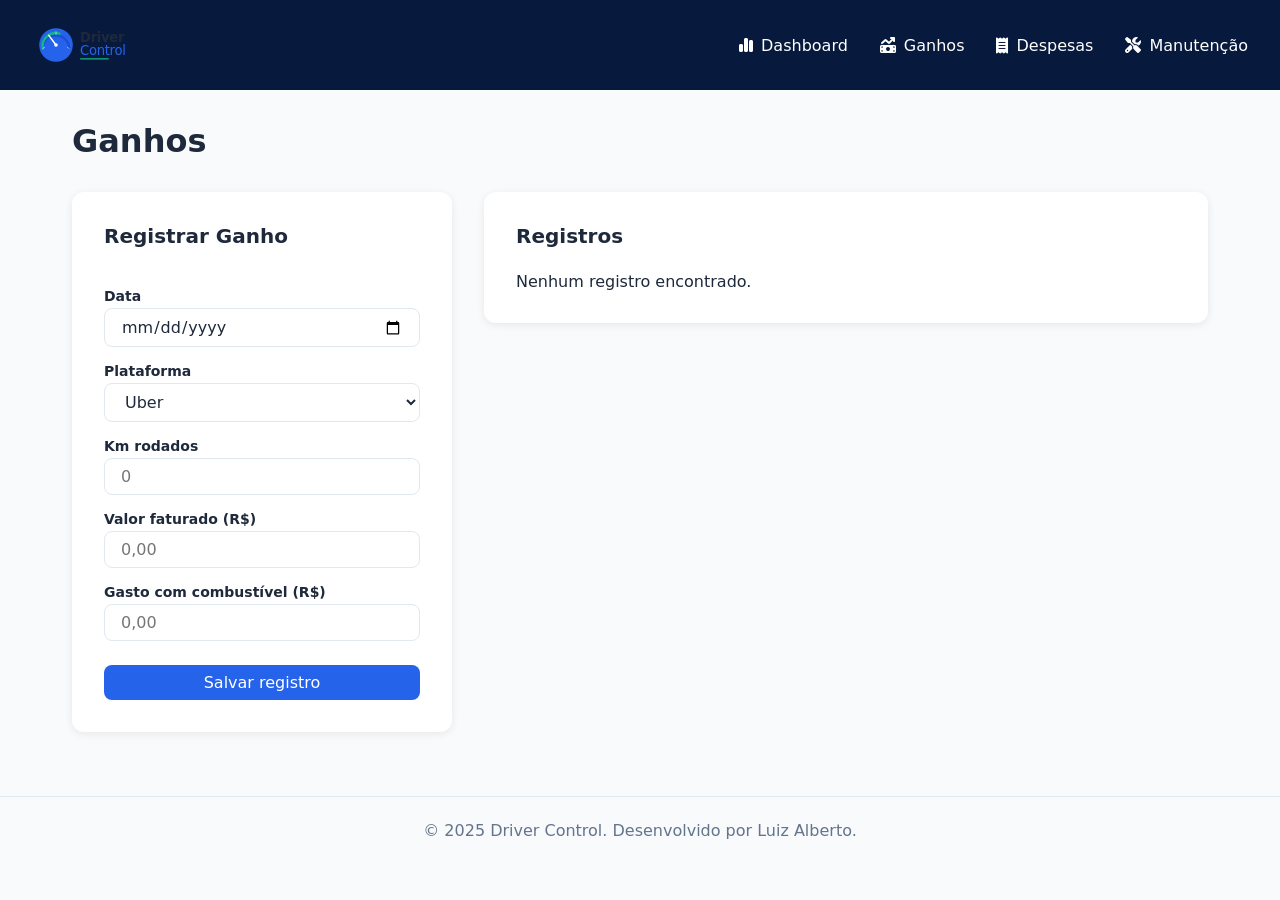
==== commit cbd71a18: "fix: remove card km duplicado, adiciona placeholder no select e limpa dashboard.js" ====
--- a/pages/earnings.html
+++ b/pages/earnings.html
@@ -49,7 +49,6 @@
             <div class="form-group">
               <label for="platform">Plataforma</label>
               <select id="platform" name="platform" required>
-                <option value="">Selecione...</option>
                 <option value="uber">Uber</option>
                 <option value="99">99</option>
                 <option value="indrive">InDrive</option>
--- a/assets/css/main.css
+++ b/assets/css/main.css
@@ -323,3 +323,67 @@
     }
 }
 
+/* ==========================================================================
+   SISTEMA DE STATUS DE MANUTENÇÃO
+   ========================================================================== */
+
+.status-container {
+    display: flex;
+    flex-direction: column;
+    gap: 12px;
+}
+
+.status-card {
+    background: #fdfdfd;
+    border-left: 5px solid #cccccc;
+    padding: 16px;
+    border-radius: 6px;
+    box-shadow: 0 1px 4px rgba(0,0,0,0.05);
+}
+
+.status-card__header {
+    display: flex;
+    justify-content: space-between;
+    align-items: center;
+    flex-wrap: wrap;
+    gap: 8px;
+    margin-bottom: 8px;
+}
+
+.status-badge {
+    font-size: 0.85rem;
+    font-weight: bold;
+    padding: 4px 8px;
+    border-radius: 4px;
+}
+
+.status-card__details p {
+    margin: 4px 0;
+    font-size: 0.9rem;
+    color: #555;
+}
+
+.status-card__history {
+    font-size: 0.85rem !important;
+    color: #777 !important;
+    border-top: 1px dashed #eee;
+    padding-top: 6px;
+    margin-top: 6px !important;
+}
+
+/* Modificadores de Alerta */
+.status--safe { border-left-color: #2ecc71; }
+.status--safe .status-badge { background: #e8f8f0; color: #2ecc71; }
+
+.status--warning { border-left-color: #f1c40f; }
+.status--warning .status-badge { background: #fef9e7; color: #d4ac0d; }
+
+.status--danger { border-left-color: #e74c3c; }
+.status--danger .status-badge { background: #fdedec; color: #e74c3c; animation: pulse 2s infinite; }
+
+@keyframes pulse {
+    0% { opacity: 1; }
+    50% { opacity: 0.7; }
+    100% { opacity: 1; }
+}
+
